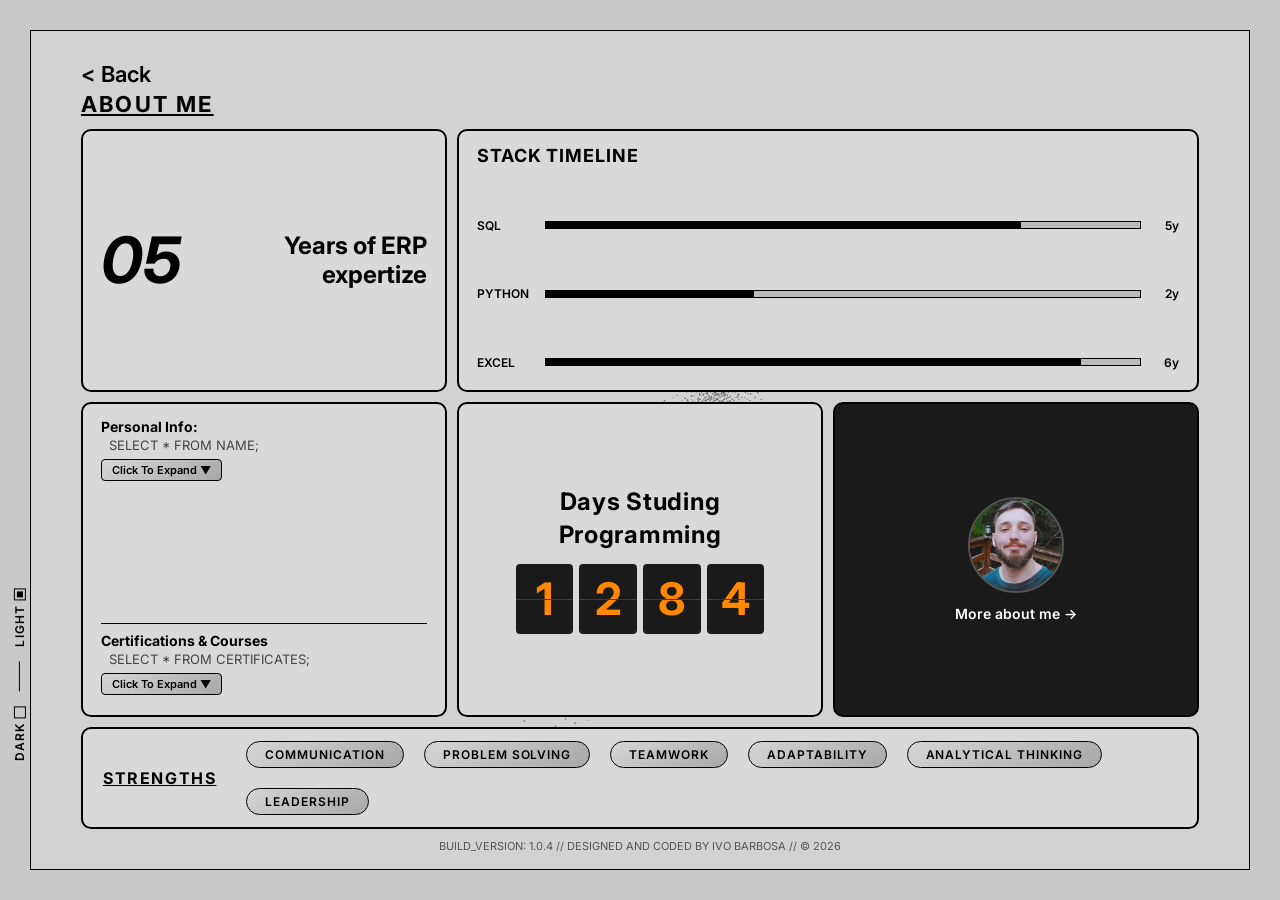
==== info.html @ 59c4c1bc "MVP - info.html parcialmente concluido" ====
<!DOCTYPE html>
<html lang="pt-br">
<head>
    <meta charset="UTF-8">
    <meta name="viewport" content="width=device-width, initial-scale=1.0">
    <title>Ivo Barbosa - Info</title>
    <link rel="stylesheet" href="/style/style.css">
    <link href="https://fonts.googleapis.com/css2?family=Inter:wght@200;400;600;700&display=swap" rel="stylesheet">
</head>
<body>

    <div class="retangulo-maior">
        <div class="theme-selector">
            <label class="theme-option">
                <span class="label-text">DARK</span>
                <input type="radio" name="theme" value="dark">
                <span class="checkmark"></span>
            </label>
            <div class="divisor-vertical"></div>
            <label class="theme-option">
                <span class="label-text">LIGHT</span>
                <input type="radio" name="theme" value="light" checked>
                <span class="checkmark"></span>
            </label>
        </div>

        <div class="retangulo-menor_info">

            <img src="/assets/spray-fundo.png" class="imagem-centro" alt="imagem de fundo">

            <div class="info-content">

                <a href="index.html" class="btn-back">&lt; Back</a>
                <h1 class="info-title">ABOUT ME</h1>

                <div class="info-grid">

                    <!-- Card 1: ERP Experience -->
                    <div class="info-card card-erp">
                        <p class="card-num">05</p>
                        <div class="card-info-group">
                            <p class="card-desc">Years of ERP<br>expertize</p>
                        </div>
                    </div>

                    <!-- Card 2: Stack Timeline -->
                    <div class="info-card card-stack">
                        <p class="stack-timeline">STACK TIMELINE</p>
                        <div class="stack-row">
                            <span class="stack-label">SQL</span>
                            <div class="bar"><div class="fill" style="width: 80%;"></div></div>
                            <span class="stack-years">5y</span>
                        </div>
                        <div class="stack-row">
                            <span class="stack-label">PYTHON</span>
                            <div class="bar"><div class="fill" style="width: 35%;"></div></div>
                            <span class="stack-years">2y</span>
                        </div>
                        <div class="stack-row">
                            <span class="stack-label">EXCEL</span>
                            <div class="bar"><div class="fill" style="width: 90%;"></div></div>
                            <span class="stack-years">6y</span>
                        </div>
                    </div>

                    <!-- Card 3: Personal Info + Certifications -->
                    <div class="info-card card-personal">
                        <div class="personal-section">
                            <p class="personal-label"><strong>Personal Info:</strong></p>
                            <p class="sql-query">SELECT * FROM NAME;</p>
                            <button class="btn-expand" onclick="togglePersonal()">Click To Expand &#9660;</button>
                            <div class="personal-details" id="personal-details" style="display:none;">
                                <p>Name: Ivo Barbosa</p>
                                <p>Location: Rio de Janeiro, BR</p>
                                <p>Education: Associate Degree in Software and Development</p>
                            </div>
                        </div>
                        <div class="cert-section">
                            <p class="personal-label"><strong>Certifications &amp; Courses</strong></p>
                            <p class="sql-query">SELECT * FROM CERTIFICATES;</p>
                            <button class="btn-expand" onclick="toggleCertificates()">Click To Expand &#9660;</button>
                        </div>
                    </div>

                    <!-- Card 4: Days studying -->
                    <div class="info-card card-days">
                        <p class="days-label">Days Studing<br>Programming</p>
                        <div class="flip-counter" id="days-counter">
                            <span class="flip-digit">1</span>
                            <span class="flip-digit">0</span>
                            <span class="flip-digit">3</span>
                            <span class="flip-digit">1</span>
                        </div>
                    </div>

                    <!-- Card 5: More about me -->
                    <div class="info-card card-photo">
                        <img src="/assets/imagem-ivo-redonda.jpg" alt="Ivo Barbosa" class="profile-photo">
                        <a href="#" class="more-about-link">More about me &#8594;</a>
                    </div>

                    <!-- Card 6: Strengths -->
                    <div class="info-card card-strengths">
                        <p class="strengths-title">STRENGTHS</p>
                        <div class="strengths-tags">
                            <span class="tag">COMMUNICATION</span>
                            <span class="tag">PROBLEM SOLVING</span>
                            <span class="tag">TEAMWORK</span>
                            <span class="tag">ADAPTABILITY</span>
                            <span class="tag">ANALYTICAL THINKING</span>
                            <span class="tag">LEADERSHIP</span>
                        </div>
                    </div>

                </div>
            </div>

            <footer class="info-footer">
                <p>BUILD_VERSION: 1.0.4 // DESIGNED AND CODED BY IVO BARBOSA // &copy; 2026</p>
            </footer>

        </div>
    </div>

    <div id="cert-overlay" class="contact-overlay">
        <div class="contact-modal">
            <button class="btn-fechar" onclick="toggleCertificates()">FECHAR [X]</button>
            <div class="contact-content">
                <h2 class="contact-title">CERTIFICATIONS</h2>
                <div class="links-lista">
                    <div class="divisor-horizontal"><a href="#">Certificação 1</a></div>
                    <div class="divisor-horizontal"><a href="#">Certificação 2</a></div>
                    <div class="divisor-horizontal"><a href="#">Certificação 3</a></div>
                </div>
            </div>
        </div>
    </div>

    <script src="script.js"></script>
</body>
</html>
---- style/style.css ----
* {
    margin: 0;
    padding: 0;
    box-sizing: border-box;
}
html, body {
    height: 100%;
    width: 100%;
    overflow: hidden; /* Evita barras de rolagem se não houver conteúdo extra */
}

.retangulo-maior {
background-color: #C9C9C9;
width: 100vw;  /* 100% da largura da tela */
height: 100vh; /* 100% da altura da tela */
    
padding: 30px; /* Margem interna para o retângulo menor aparecer */
display: flex;
}

.theme-selector {
    position: absolute;
    left: -67px; /* Ajuste fino conforme o tamanho da fonte */
    top: 75%;
    transform: translateY(-50%) rotate(-90deg);
    display: flex;
    align-items: center;
    gap: 15px;
    z-index: 10;
}
.theme-option {
    display: flex;
    align-items: center;
    gap: 4px;
    cursor: pointer;
    font-family: 'Inter', sans-serif;
    font-weight: 600;
    font-size: 12px;
    letter-spacing: 0.1em;
}

/* Esconde o rádio padrão e estiliza o customizado */
.theme-option input {
    display: none;
}

.checkmark {
    width: 12px;
    height: 12px;
    border: 1px solid #000;
    display: inline-block;
    position: relative;
}
/* O "X" ou preenchimento quando selecionado */
.theme-option input:checked + .checkmark::after {
    content: '';
    position: absolute;
    width: 6px;
    height: 6px;
    background: #000;
    top: 2px;
    left: 2px;
}

.divisor-vertical {
    width: 30px;
    height: 1px;
    background-color: #000;
}

.label-text {
    user-select: none;
}
.retangulo-menor {
  background-color: #D2D2D2;
  border: 1px solid #000000;
  width: 100%;
  height: 100%;
  display: flex;
  flex-direction: column;
  justify-content: space-between; /* Empurra o "Sobre" para o rodapé */
  padding: 60px;
}
.imagem-centro {
    position: absolute;
    top: 50%;
    left: 50%;
    transform: translate(-50%, -50%); /* Centralização perfeita */
    /* Exemplo A: Ocupar 60% da LARGURA da tela (ideal para imagens horizontais) */
    width: 80vw; 
    
    /* Exemplo B: Ocupar 60% da ALTURA da tela (ideal para imagens verticais) */
    /* height: 60vh; width: auto; */ 
    
    /* Garante que a imagem não distorça */
    height: auto; 
    
    /* Evita que a imagem "atropele" o texto em telas pequenas */
    max-width: 90%; 
    max-height: 70%; 
    
    z-index: 1; /* Mantém a imagem acima do fundo */
}

.nome {
font-family: 'Inter';
font-weight: 200;
font-size: clamp(40px, 8vw, 65px);
letter-spacing: 0.1em;
color: #000000;
margin-bottom: 0.01em;
}

.titulo {
font-family: 'Inter';
font-weight: 400;
font-size: clamp(18px, 3vw, 26px); /* Fonte responsiva */
letter-spacing: 0.1em;
color: #666666;
}

.menu {
display: flex;
flex-direction: column;
gap: 15px;             /* Espaço entre os links */
margin-bottom: 20px;
font-family: 'Inter';
font-style: normal;
font-weight: 600;
font-size: 30px;
line-height: 50px;
/* or 167% */
letter-spacing: 0.1em;
color: #000000;
}
.menu a {
    font-family: 'Inter';
    font-weight: 600;
    font-size: 30px;
    color: black;
    text-decoration: none;
    letter-spacing: 0.1em;
    transition: 0.2s;
}
.menu a:hover {
    opacity: 0.6;
    padding-left: 10px;
}
.sobre {
    font-family: 'Inter';
    font-weight: 400;
    font-size: clamp(13px, 1.4vw, 15px);
    line-height: 1.5;
    letter-spacing: 0.1em;
    color: #333;
    max-width: min(600px, 100%);
    align-self: flex-end;
    overflow-wrap: break-word;
    word-break: break-word;
}


/* Estilos para o modo escuro */
body.dark-mode  .retangulo-maior .retangulo-menor{
    background-color: #000000;
}
body.dark-mode  .retangulo-maior {
    background-color: #1A1919;
}
body.dark-mode  .retangulo-menor{
    background-color: #1f1f1f;
    color: #dad8d8;
    border: 1px solid #ffffff;
}

body.dark-mode .nome, body.dark-mode .menu a, body.dark-mode .sobre {
    color: #dad8d8;
}

body.dark-mode .titulo {
    color: #dad8d8;
}

body.dark-mode .theme-option input:checked + .checkmark::after {
    background: #fff;
}
body.dark-mode .imagem-centro {
    /* Inverte as cores (preto vira branco) */
    filter: invert(1); 
    
    /* Opcional: Se a imagem ficar muito "brilhante",
       você pode diminuir um pouco a opacidade */
    /* opacity: 0.8; */
}
body.dark-mode .theme-selector .label-text{
    color: #dad8d8;
}
/* link tree dark mode */
body.dark-mode .contact-modal {
    background-color: #1f1f1f;
    border: 1px solid #ffffff;
}
body.dark-mode .contact-title {
    color: #dad8d8;
}   
body.dark-mode .divisor-horizontal {
    background-color: #333;
    border: 1px solid #fff;
}
body.dark-mode .divisor-horizontal a {
    color: #dad8d8;
}
body.dark-mode .divisor-horizontal:hover {
    background-color: #fff;
}
body.dark-mode .divisor-horizontal:hover a {
    color: #000;
}
body.dark-mode .btn-fechar {
    color: #dad8d8;
}
body.dark-mode .theme-option input:checked + .checkmark::after {
    background: #fff;
}
body.dark-mode .theme-selector .label-text {
    color: #dad8d8;
}
/* Responsividade para telas menores */
@media (max-width: 768px) {
    .retangulo-menor {
        padding: 30px;
    }
    .menu {
        font-size: 20px;
        line-height: 30px;
    }
    .sobre {
        font-size: 16px;
    }
}
/* Inicio Link Tree */
.contact-overlay {
    position: fixed;
    top: 0;
    left: 0;
    width: 100vw;
    height: 100vh;
    background-color: rgba(0, 0, 0, 0.7);
    display: none; 
    justify-content: center;
    align-items: center;
    z-index: 9999;
}

.contact-modal {
    background-color: #b9b7b7;
    border: 1px solid #000;
    padding: 50px 40px;
    width: 90%;
    max-width: 500px;
    position: relative;
}

.contact-title {
    font-family: 'Inter';
    font-weight: 200;
    font-size: 40px;
    text-align: center;
    letter-spacing: 0.1em;
    margin-bottom: 40px;
    color: #000;
    text-shadow: 0px 4px 4px rgba(0, 0, 0, 0.25);
    text-decoration-line: underline;

}

.divisor-horizontal {
    background-color: #C9C9C9;
    border: 1px solid #000;
    margin-bottom: 12px;
    display: flex;
    transition: 0.2s;
    
}

.divisor-horizontal:hover {
    background-color: #000;
}

.divisor-horizontal a {
    text-decoration: none;
    color: #000;
    font-weight: 600;
    font-family: 'Inter';
    font-size: 18px;
    display: flex;
    align-items: center; 
    justify-content: center;
    width: 100%; 
    height: 100%;
    padding: 15px 20px; 
}
.divisor-horizontal:hover a {
    color: #fff;
}


.btn-fechar {
    position: absolute;
    top: 15px;
    right: 20px;
    background: none;
    border: none;
    font-family: 'Inter';
    font-weight: 600;
    cursor: pointer;

}
/* === INFO PAGE === */

.retangulo-menor_info {
    background-color: #D2D2D2;
    border: 1px solid #000;
    width: 100%;
    height: 100%;
    display: flex;
    flex-direction: column;
    padding: 30px 50px 16px;
    position: relative;
    overflow: hidden;
}

.info-content {
    position: relative;
    z-index: 2;
    display: flex;
    flex-direction: column;
    flex: 1;
    min-height: 0;
}

.btn-back {
    text-decoration: none;
    color: #000;
    font-family: 'Inter';
    font-weight: 600;
    font-size: 22px;
    margin-bottom: 4px;
    display: inline-block;
}

.info-title {
    font-family: 'Inter';
    font-weight: 700;
    font-size: 22px;
    text-decoration: underline;
    letter-spacing: 0.1em;
    color: #000;
    margin-bottom: 12px;
}

/* Grid principal */
.info-grid {
    display: grid;
    grid-template-columns: repeat(3, 1fr);
    grid-template-rows: 1fr 1.2fr auto;
    gap: 10px;
    grid-template-areas:
        "erp stack stack"
        "personal days photo"
        "strengths strengths strengths";
    flex: 1;
    min-height: 0;
}

.info-card {
    background: #D9D9D9;
    border: 2px solid #000;
    border-radius: 10px;
    padding: 14px 18px;
    box-sizing: border-box;
    overflow: hidden;
}

/* Atribuição de áreas */
.card-erp {
    grid-area: erp;
    display: flex;
    align-items: center;
    justify-content: space-between;
    gap: 10px;
}
.card-stack {
    grid-area: stack;
    display: flex;
    flex-direction: column;
    justify-content: space-between;
}
.card-personal {
    grid-area: personal;
    display: flex;
    flex-direction: column;
    justify-content: space-between;
}
.card-days {
    grid-area: days;
    display: flex;
    flex-direction: column;
    align-items: center;
    justify-content: center;
    gap: 12px;
}
.card-photo {
    grid-area: photo;
    background: #1a1a1a;
    display: flex;
    flex-direction: column;
    align-items: center;
    justify-content: center;
    gap: 12px;
    cursor: pointer;
}
.card-strengths {
    grid-area: strengths;
    display: flex;
    align-items: center;
    gap: 30px;
    padding: 12px 20px;
}

/* Card ERP */
.card-num {
    font-family: 'Inter';
    font-weight: 700;
    font-style: italic;
    font-size: clamp(36px, 5vw, 74px);
    color: #000;
    line-height: 1;
}
.card-info-group {
    display: flex;
    flex-direction: column;
    align-items: flex-end;
}
.card-desc {
    font-family: 'Inter';
    font-weight: 700;
    font-size: clamp(24px, 1.6vw, 32px);
    text-align: right;
    color: #000;
}

/* Card Stack */
.stack-timeline {
    font-family: 'Inter';
    font-weight: 700;
    font-size: 18px;
    letter-spacing: 0.05em;
    margin-bottom: 4px;
}
.stack-row {
    display: grid;
    grid-template-columns: 60px 1fr 30px;
    align-items: center;
    gap: 8px;
    margin-bottom: 6px;
}
.stack-label {
    font-family: 'Inter';
    font-weight: 600;
    font-size: 12px;
}
.stack-years {
    font-family: 'Inter';
    font-weight: 600;
    font-size: 12px;
    text-align: right;
}
.bar {
    height: 8px;
    background: #bbb;
    border: 1px solid #000;
}
.fill {
    height: 100%;
    background: #000;
}

/* Card Personal */
.personal-section {
    flex: 1;
}
.personal-label {
    font-family: 'Inter';
    font-weight: 700;
    font-size: 14px;
    margin-bottom: 2px;
}
.sql-query {
    font-family: 'Inter';
    font-size: 13px;
    color: #444;
    padding-left: 8px;
    margin-bottom: 6px;
}
.btn-expand {
    background: linear-gradient(145deg, #d6d6d6, #a8a8a8);: none;
    border: 1px solid #000;
    border-radius: 4px;
    padding: 3px 10px;
    font-family: 'Inter';
    font-size: 11px;
    font-weight: 600;
    cursor: pointer;
    transition: 0.2s;
    margin-bottom: 6px;
}
.btn-expand:hover {
    background: #000;
    color: #fff;
}
.personal-details {
    font-family: 'Inter';
    font-size: 12px;
    color: #444;
    padding-left: 8px;
    line-height: 1.6;
}
.cert-section {
    border-top: 1px solid #000;
    padding-top: 8px;
}

/* Card Days */
.days-label {
    font-family: 'Inter';
    font-weight: 700;
    font-size: 24px;
    text-align: center;
    letter-spacing: 0.03em;
    line-height: 1.4;
}
.flip-counter {
    display: flex;
    gap: 6px;
}
.flip-digit {
    background: #1a1a1a;
    color: #ff8800;
    font-family: 'Inter';
    font-weight: 700;
    font-size: clamp(35px, 3.5vw, 52px);
    width: clamp(36px, 4.5vw, 60px);
    height: clamp(44px, 5.5vw, 72px);
    display: flex;
    align-items: center;
    justify-content: center;
    border-radius: 4px;
    position: relative;
}
.flip-digit::after {
    content: '';
    position: absolute;
    width: 100%;
    height: 1px;
    background: #3a3a3a;
    top: 50%;
}

/* Card Photo */
.profile-photo {
    width: clamp(64px, 8vw, 96px);
    height: clamp(64px, 8vw, 96px);
    border-radius: 50%;
    object-fit: cover;
    border: 2px solid #555;
}
.more-about-link {
    color: #fff;
    font-family: 'Inter';
    font-weight: 600;
    font-size: 14px;
    text-decoration: none;
    transition: opacity 0.2s;
}
.more-about-link:hover {
    opacity: 0.6;
}

/* Card Strengths */
.strengths-title {
    font-family: 'Inter';
    font-weight: 700;
    font-size: 16px;
    letter-spacing: 0.1em;
    text-decoration: underline;
    white-space: nowrap;
}
.strengths-tags {
    display: flex;
    flex-wrap: wrap;
    gap: 20px;
}
.tag {
    background: linear-gradient(145deg, #d6d6d6, #a8a8a8);
    border: 1.5px solid #000;
    border-radius: 999px;
    padding: 5px 18px;
    font-family: 'Inter';
    font-weight: 600;
    font-size: 12px;
    letter-spacing: 0.08em;
    white-space: nowrap;
}

/* Footer */
.info-footer {
    position: relative;
    z-index: 2;
    text-align: center;
    padding: 10px 0 0;
    font-family: 'Inter';
    font-weight: 400;
    font-size: 11px;
    color: #555;
}

/* === DARK MODE INFO === */
body.dark-mode .retangulo-menor_info {
    background-color: #1f1f1f;
    border-color: #fff;
}
body.dark-mode .info-card {
    background: #2a2a2a;
    border-color: #fff;
}
body.dark-mode .btn-back,
body.dark-mode .info-title,
body.dark-mode .card-num,
body.dark-mode .card-desc,
body.dark-mode .stack-timeline,
body.dark-mode .stack-label,
body.dark-mode .stack-years,
body.dark-mode .personal-label,
body.dark-mode .days-label,
body.dark-mode .strengths-title {
    color: #dad8d8;
}
body.dark-mode .sql-query,
body.dark-mode .personal-details {
    color: #aaa;
}
body.dark-mode .bar {
    background: #444;
    border-color: #fff;
}
body.dark-mode .fill {
    background: #dad8d8;
}
body.dark-mode .btn-expand {
    
    border-color: #dad8d8;
    color: #dad8d8;
}
body.dark-mode .btn-expand:hover {
    background: #dad8d8;
    color: #000;
}
body.dark-mode .cert-section {
    border-top-color: #555;
}
body.dark-mode .tag {
    background: linear-gradient(145deg, #3a3a3a, #2a2a2a);
    border-color: #dad8d8;
    color: #dad8d8;
}
body.dark-mode .btn-expand {
    background: linear-gradient(145deg, #3a3a3a, #2a2a2a);
    border-color: #dad8d8;
    color: #dad8d8;
}
body.dark-mode .checkmark {
    border-color: #dad8d8;
}
body.dark-mode .divisor-vertical {
    background-color: #dad8d8;
}
body.dark-mode .info-footer {
    color: #888;
}
body.dark-mode .imagem-centro {
    filter: invert(1);
}

/* === RESPONSIVIDADE INFO PAGE === */
@media (max-width: 1024px) {
    .retangulo-menor_info {
        padding: 24px 30px 12px;
    }
    .info-grid {
        grid-template-columns: repeat(2, 1fr);
        grid-template-rows: auto;
        grid-template-areas:
            "erp stack"
            "personal days"
            "photo photo"
            "strengths strengths";
    }
    .card-strengths {
        flex-wrap: wrap;
    }
}

@media (max-width: 768px) {
    .retangulo-menor_info {
        padding: 20px 20px 10px;
        overflow-y: auto;
    }
    .info-grid {
        grid-template-columns: 1fr 1fr;
        grid-template-rows: auto;
        grid-template-areas:
            "erp stack"
            "personal personal"
            "days photo"
            "strengths strengths";
        gap: 8px;
    }
    .card-num {
        font-size: clamp(28px, 6vw, 52px);
    }
    .card-desc {
        font-size: clamp(14px, 2.5vw, 22px);
    }
    .days-label {
        font-size: 16px;
    }
    .flip-digit {
        font-size: clamp(24px, 4vw, 40px);
        width: clamp(28px, 5vw, 48px);
        height: clamp(36px, 6vw, 58px);
    }
    .strengths-tags {
        gap: 8px;
    }
}
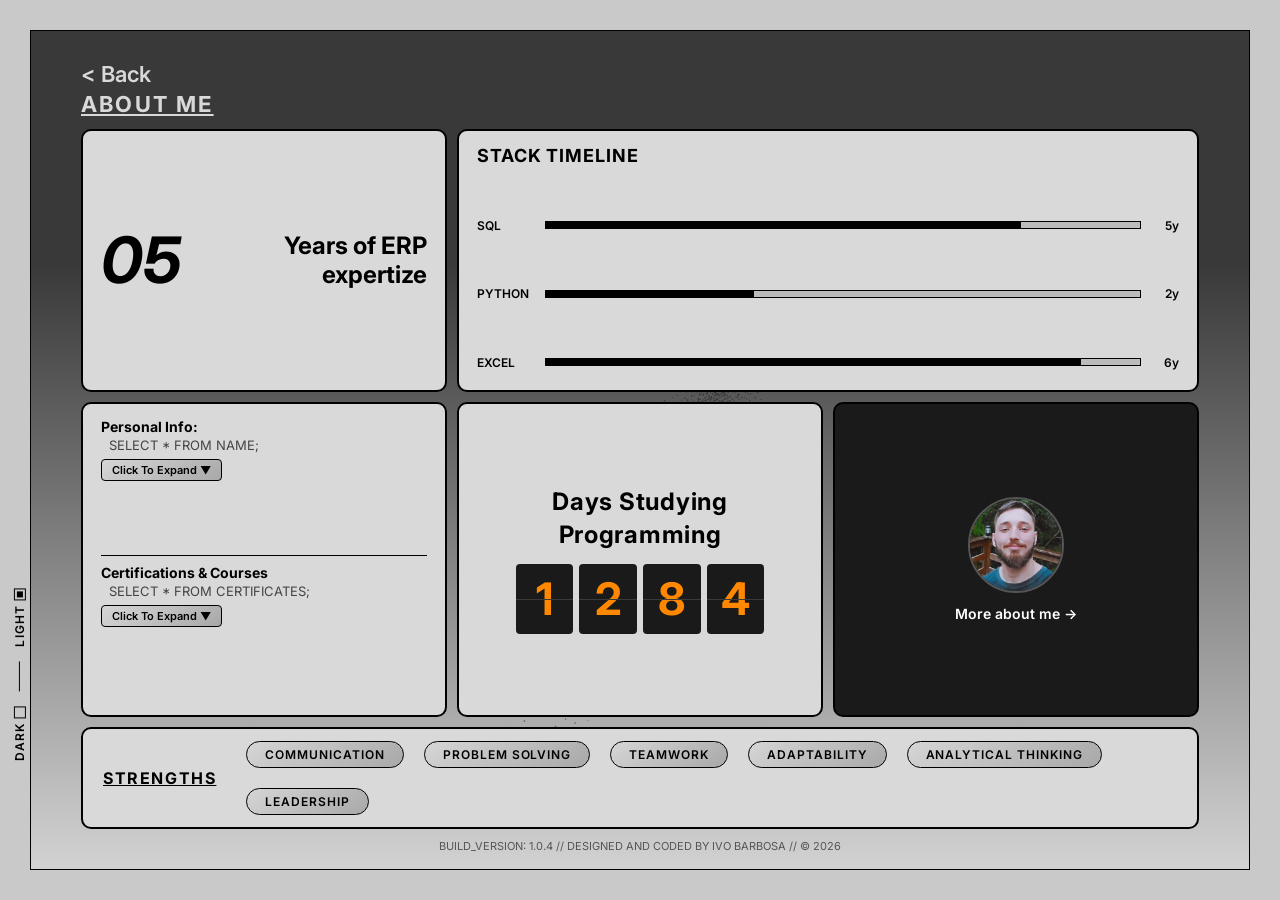
==== commit 325545f3: "com exceção ao apontamentos dos projetos em demos em project.html para concluir o mvp falta apenas a" ====
--- a/info.html
+++ b/info.html
@@ -84,7 +84,7 @@
 
                     <!-- Card 4: Days studying -->
                     <div class="info-card card-days">
-                        <p class="days-label">Days Studing<br>Programming</p>
+                        <p class="days-label">Days Studying<br>Programming</p>
                         <div class="flip-counter" id="days-counter">
                             <span class="flip-digit">1</span>
                             <span class="flip-digit">0</span>
@@ -121,16 +121,18 @@
 
         </div>
     </div>
-
+    <!--toggle certifications-->
     <div id="cert-overlay" class="contact-overlay">
         <div class="contact-modal">
             <button class="btn-fechar" onclick="toggleCertificates()">FECHAR [X]</button>
             <div class="contact-content">
                 <h2 class="contact-title">CERTIFICATIONS</h2>
                 <div class="links-lista">
-                    <div class="divisor-horizontal"><a href="#">Certificação 1</a></div>
-                    <div class="divisor-horizontal"><a href="#">Certificação 2</a></div>
-                    <div class="divisor-horizontal"><a href="#">Certificação 3</a></div>
+                    <div class="divisor-horizontal"><a href="#">Professional Scrum Master I (PSM I)</a></div>
+                    <div class="divisor-horizontal"><a href="#">Data Science / Data Analysis Certification</a></div>
+                    <div class="divisor-horizontal"><a href="#">SQL (SQL Server / MySQL / Firebird)</a></div>
+                    <div class="divisor-horizontal"><a href="#">Python for Data Analysis</a></div>
+                    <div class="divisor-horizontal"><a href="#">Power BI</a></div>
                 </div>
             </div>
         </div>
--- a/style/style.css
+++ b/style/style.css
@@ -319,7 +319,7 @@
 /* === INFO PAGE === */
 
 .retangulo-menor_info {
-    background-color: #D2D2D2;
+    background-color: #D2D2D2;background: linear-gradient(180deg, #393939 27.97%, #D2D2D2 100%);
     border: 1px solid #000;
     width: 100%;
     height: 100%;
@@ -341,7 +341,7 @@
 
 .btn-back {
     text-decoration: none;
-    color: #000;
+    color: #D9D9D9;
     font-family: 'Inter';
     font-weight: 600;
     font-size: 22px;
@@ -355,7 +355,7 @@
     font-size: 22px;
     text-decoration: underline;
     letter-spacing: 0.1em;
-    color: #000;
+    color: #D9D9D9;
     margin-bottom: 12px;
 }
 
@@ -419,6 +419,11 @@
     justify-content: center;
     gap: 12px;
     cursor: pointer;
+    transition: border-color 0.2s, box-shadow 0.2s;
+}
+.card-photo:hover {
+    border-color: #ff8800;
+    box-shadow: 0 0 12px #ff8800;
 }
 .card-strengths {
     grid-area: strengths;
@@ -527,6 +532,7 @@
     line-height: 1.6;
 }
 .cert-section {
+    flex: 1;
     border-top: 1px solid #000;
     padding-top: 8px;
 }
@@ -574,6 +580,11 @@
     border-radius: 50%;
     object-fit: cover;
     border: 2px solid #555;
+    transition: border-color 0.2s, box-shadow 0.2s;
+}
+.profile-photo:hover {
+    border-color: #ff8800;
+    box-shadow: 0 0 8px #ff8800;
 }
 .more-about-link {
     color: #fff;
@@ -744,3 +755,149 @@
         gap: 8px;
     }
 }
+
+/* === PROJECTS PAGE === */
+.projects-page-title {
+    font-family: 'Inter';
+    font-weight: 200;
+    font-size: clamp(36px, 6vw, 65px);
+    letter-spacing: 0.05em;
+    color: #D9D9D9;
+    margin-bottom: 20px;
+    line-height: 1;
+}
+
+.projects-carousel {
+    display: flex;
+    align-items: center;
+    gap: 12px;
+    flex: 1;
+    min-height: 0;
+}
+
+.carousel-track-container {
+    flex: 1;
+    overflow: hidden;
+    height: 100%;
+}
+
+.carousel-track {
+    display: flex;
+    gap: 10px;
+    height: 100%;
+    transition: transform 0.35s ease;
+}
+
+.project-card {
+    flex: 0 0 calc(25% - 7.5px);
+    border: 1px solid #000;
+    background: #D9D9D9;
+    display: flex;
+    flex-direction: column;
+    padding: 12px;
+    box-sizing: border-box;
+    min-height: 0;
+}
+
+.project-card-name {
+    font-family: 'Inter';
+    font-weight: 600;
+    font-size: clamp(14px, 1.4vw, 20px);
+    letter-spacing: 0.05em;
+    color: #000;
+    margin-bottom: 8px;
+}
+
+.project-card-photo {
+    flex: 1;
+    border: 1px solid #000;
+    display: flex;
+    align-items: center;
+    justify-content: center;
+    margin-bottom: 10px;
+    background: #c4c4c4;
+    min-height: 0;
+}
+
+.project-card-photo-label {
+    font-family: 'Inter';
+    font-weight: 400;
+    font-size: 18px;
+    color: #888;
+}
+
+.project-card-desc {
+    font-family: 'Inter';
+    font-weight: 400;
+    font-size: clamp(10px, 1vw, 13px);
+    color: #444;
+    line-height: 1.5;
+}
+
+.carousel-btn {
+    background: none;
+    border: none;
+    font-size: clamp(22px, 2.5vw, 36px);
+    cursor: pointer;
+    color: #D9D9D9;
+    padding: 8px;
+    flex-shrink: 0;
+    transition: opacity 0.2s;
+    line-height: 1;
+}
+
+.carousel-btn:hover {
+    opacity: 0.6;
+}
+
+.carousel-btn:disabled {
+    opacity: 0.2;
+    cursor: default;
+}
+
+/* Dark mode - Projects */
+body.dark-mode .projects-page-title {
+    color: #dad8d8;
+}
+
+body.dark-mode .project-card {
+    background: #2a2a2a;
+    border-color: #fff;
+}
+
+body.dark-mode .project-card-name {
+    color: #dad8d8;
+}
+
+body.dark-mode .project-card-photo {
+    background: #1a1a1a;
+    border-color: #555;
+}
+
+body.dark-mode .project-card-photo-label {
+    color: #666;
+}
+
+body.dark-mode .project-card-desc {
+    color: #aaa;
+}
+
+body.dark-mode .carousel-btn {
+    color: #dad8d8;
+}
+
+/* Responsividade - Projects */
+@media (max-width: 1024px) {
+    .project-card {
+        flex: 0 0 calc(33.333% - 7px);
+    }
+}
+
+@media (max-width: 768px) {
+    .project-card {
+        flex: 0 0 calc(50% - 5px);
+    }
+    .projects-carousel {
+        gap: 6px;
+    }
+}
